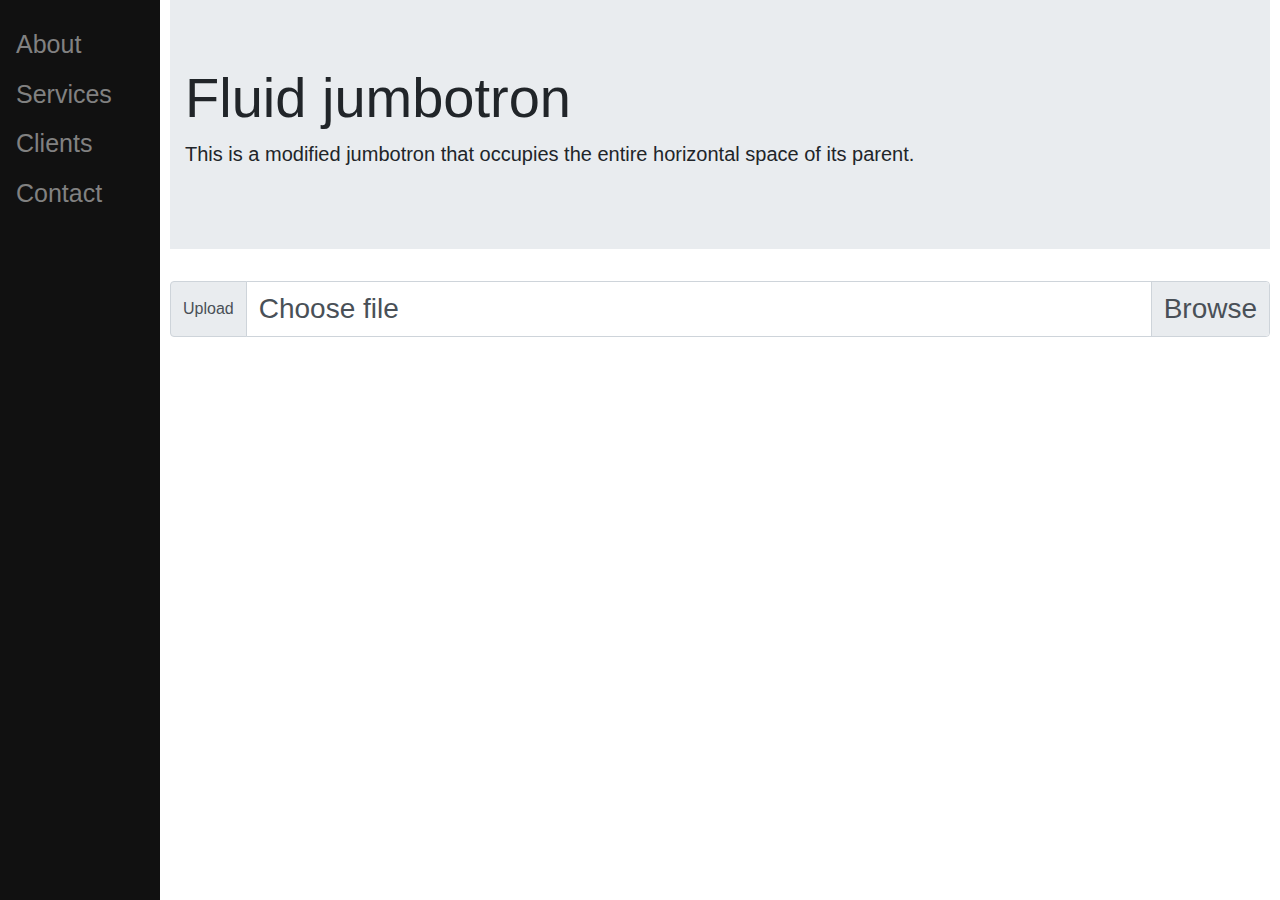
==== index.html @ 5700260c "Add files via upload" ====
<!DOCTYPE html>
<html>
<head>
    <title>Thrifter</title>
    <link href="https://stackpath.bootstrapcdn.com/bootstrap/4.3.1/css/bootstrap.min.css" rel="stylesheet" integrity="sha384-ggOyR0iXCbMQv3Xipma34MD+dH/1fQ784/j6cY/iJTQUOhcWr7x9JvoRxT2MZw1T" crossorigin="anonymous">
    <script src="https://stackpath.bootstrapcdn.com/bootstrap/4.3.1/js/bootstrap.min.js" integrity="sha384-JjSmVgyd0p3pXB1rRibZUAYoIIy6OrQ6VrjIEaFf/nJGzIxFDsf4x0xIM+B07jRM" crossorigin="anonymous"></script>
    <script src="https://stackpath.bootstrapcdn.com/bootstrap/4.3.1/js/bootstrap.bundle.min.js" integrity="sha384-xrRywqdh3PHs8keKZN+8zzc5TX0GRTLCcmivcbNJWm2rs5C8PRhcEn3czEjhAO9o" crossorigin="anonymous"></script>
    <link rel="stylesheet" type="text/css" href="index.css">
</head>

<body>
     
    <!-- side navbar -->
    <div class="sidenav">
            <a href="#about">About</a>
            <a href="#services">Services</a>
            <a href="#clients">Clients</a>
            <a href="#contact">Contact</a>
          </div>

  <div class="main">
    <!-- jumbotron -->
    <div class="jumbotron jumbotron-fluid">
            <div class="container">
              <h1 class="display-4">Fluid jumbotron</h1>
              <p class="lead">This is a modified jumbotron that occupies the entire horizontal space of its parent.</p>
            </div>
    </div>

    <!-- input file -->
    <div class="input-group mb-3">
            <div class="input-group-prepend">
              <span class="input-group-text">Upload</span>
            </div>
            <div class="custom-file">
              <input type="file" name="myImage" accept="image/*" class="custom-file-input" id="inputGroupFile01">
              <label class="custom-file-label" for="inputGroupFile01">Choose file</label>
            </div>
          </div>
  </div>





</body>
</html>
---- index.css ----
.sidenav {
    height: 100%;
    width: 160px;
    position: fixed;
    z-index: 1;
    top: 0;
    left: 0;
    background-color: #111;
    overflow-x: hidden;
    padding-top: 20px;
  }
  
  .sidenav a {
    padding: 6px 8px 6px 16px;
    text-decoration: none;
    font-size: 25px;
    color: #818181;
    display: block;
  }
  
  .sidenav a:hover {
    color: #f1f1f1;
  }
  
  .main {
    margin-left: 160px; /* Same as the width of the sidenav */
    font-size: 28px; /* Increased text to enable scrolling */
    padding: 0px 10px;
  }
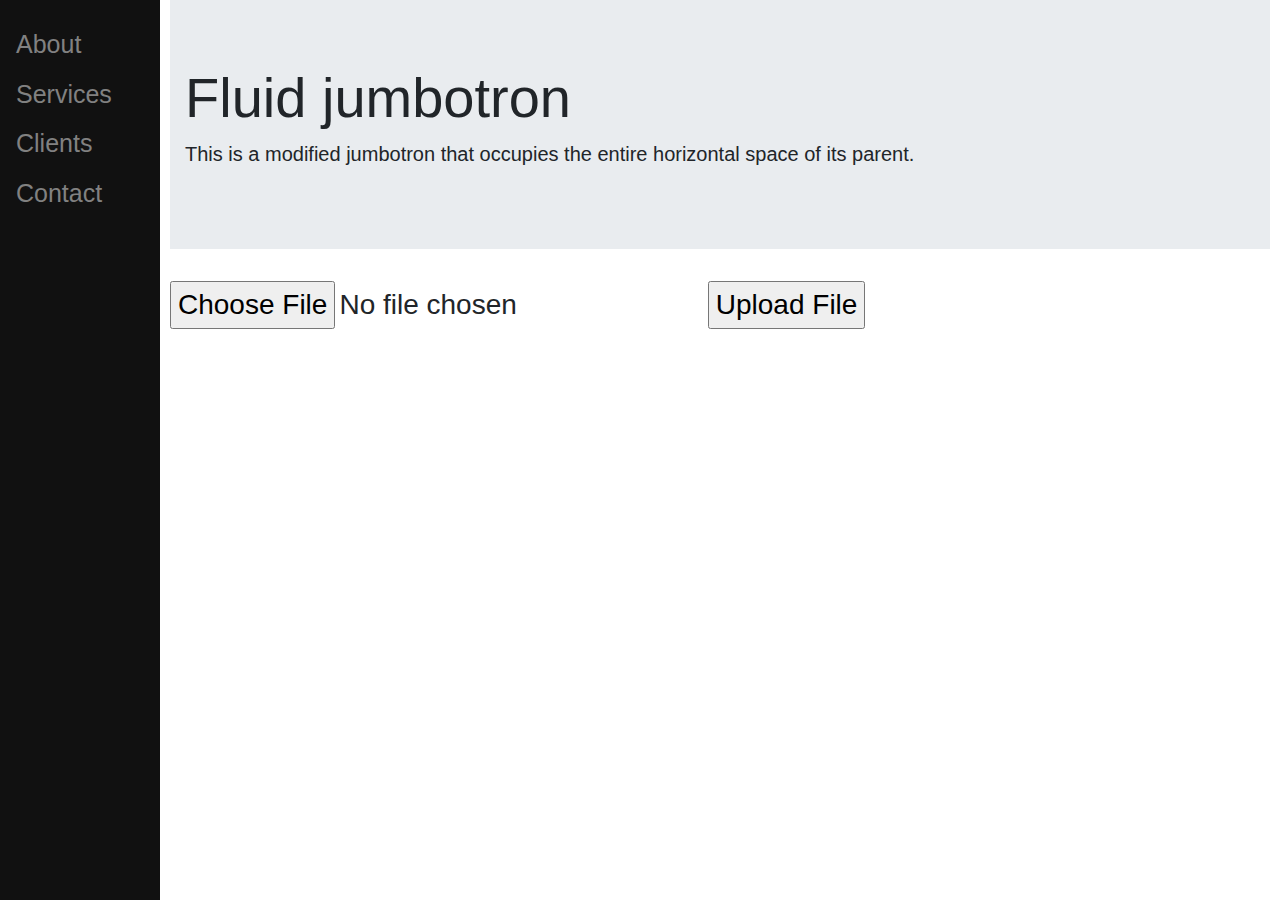
==== commit 07589a54: "get request" ====
--- a/index.html
+++ b/index.html
@@ -6,6 +6,9 @@
     <script src="https://stackpath.bootstrapcdn.com/bootstrap/4.3.1/js/bootstrap.min.js" integrity="sha384-JjSmVgyd0p3pXB1rRibZUAYoIIy6OrQ6VrjIEaFf/nJGzIxFDsf4x0xIM+B07jRM" crossorigin="anonymous"></script>
     <script src="https://stackpath.bootstrapcdn.com/bootstrap/4.3.1/js/bootstrap.bundle.min.js" integrity="sha384-xrRywqdh3PHs8keKZN+8zzc5TX0GRTLCcmivcbNJWm2rs5C8PRhcEn3czEjhAO9o" crossorigin="anonymous"></script>
     <link rel="stylesheet" type="text/css" href="index.css">
+    <meta charset="UTF-8">
+    <meta name="viewport" content="width=device-width, initial-scale=1.0">
+    <meta http-equiv="X-UA-Compatible" content="ie=edge">
 </head>
 
 <body>
@@ -28,15 +31,18 @@
     </div>
 
     <!-- input file -->
-    <div class="input-group mb-3">
-            <div class="input-group-prepend">
-              <span class="input-group-text">Upload</span>
-            </div>
-            <div class="custom-file">
-              <input type="file" name="myImage" accept="image/*" class="custom-file-input" id="inputGroupFile01">
-              <label class="custom-file-label" for="inputGroupFile01">Choose file</label>
-            </div>
-          </div>
+    <div id="input-file">
+      <form method="post" enctype="multipart/form-data" action="/image">
+        <input type="file" name="files[]">
+        <input type="submit" value="Upload File" name="submit">
+    </form>
+    <script src="upload.js"></script>
+    </div>
+
+
+
+
+
   </div>
 
 
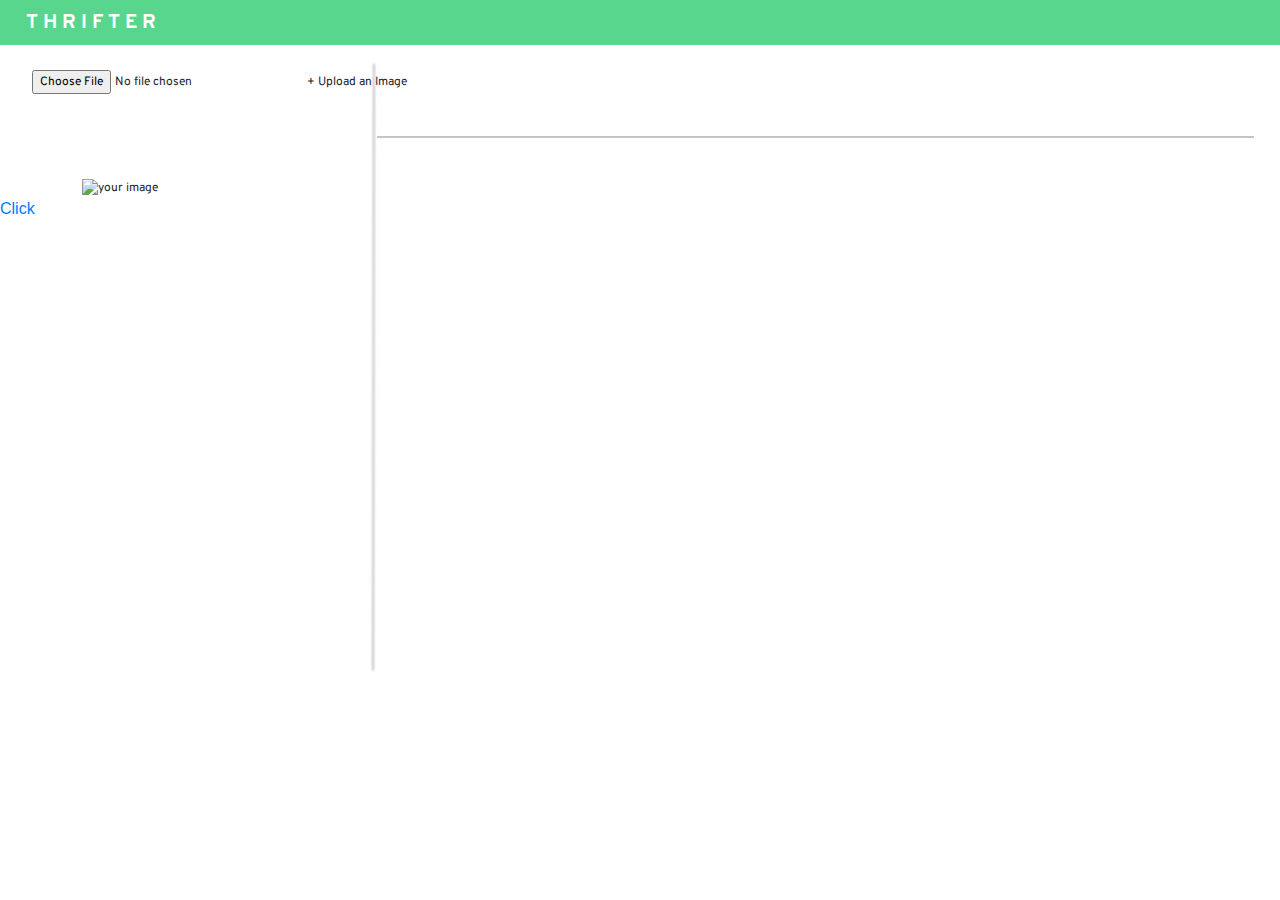
==== commit 6e9eb9b9: "Update index.html" ====
--- a/index.html
+++ b/index.html
@@ -1,49 +1,150 @@
 <!DOCTYPE html>
 <html>
 <head>
-    <title>Thrifter</title>
-    <link href="https://stackpath.bootstrapcdn.com/bootstrap/4.3.1/css/bootstrap.min.css" rel="stylesheet" integrity="sha384-ggOyR0iXCbMQv3Xipma34MD+dH/1fQ784/j6cY/iJTQUOhcWr7x9JvoRxT2MZw1T" crossorigin="anonymous">
-    <script src="https://stackpath.bootstrapcdn.com/bootstrap/4.3.1/js/bootstrap.min.js" integrity="sha384-JjSmVgyd0p3pXB1rRibZUAYoIIy6OrQ6VrjIEaFf/nJGzIxFDsf4x0xIM+B07jRM" crossorigin="anonymous"></script>
-    <script src="https://stackpath.bootstrapcdn.com/bootstrap/4.3.1/js/bootstrap.bundle.min.js" integrity="sha384-xrRywqdh3PHs8keKZN+8zzc5TX0GRTLCcmivcbNJWm2rs5C8PRhcEn3czEjhAO9o" crossorigin="anonymous"></script>
-    <link rel="stylesheet" type="text/css" href="index.css">
-    <meta charset="UTF-8">
-    <meta name="viewport" content="width=device-width, initial-scale=1.0">
-    <meta http-equiv="X-UA-Compatible" content="ie=edge">
+      <link rel="icon" href="SM.png">
+
+	<title>Thrifter</title>
+	<meta http-equiv="Content-Type" content="text/html; charset=utf-8"><meta name="viewport" content="width=device-width, initial-scale=1">
+	<link href="https://maxcdn.bootstrapcdn.com/bootstrap/4.1.3/css/bootstrap.min.css" rel="stylesheet" />
+  <link href="https://fonts.googleapis.com/css?family=Overpass" rel="stylesheet">
+  <script src="https://ajax.googleapis.com/ajax/libs/jquery/2.1.3/jquery.min.js"></script>
+
+
+<link rel="stylesheet" type="text/css" href="index.css">
+<style>
+        /* Add a black background color to the top navigation */
+.topnav {
+background-color:	#58D68D;
+overflow: hidden;
+}
+
+/* Style the links inside the navigation bar */
+.topnav a {
+  float: left;
+  display: block;
+  color: #FFFFFF;
+  text-align: center;
+  padding: 10px 16px 1px;
+  text-decoration: none;
+  font-size: 14px;
+  font-family: 'Karla', sans-serif;
+}
+
+/* Change the color of links on hover */
+
+
+/* Add an active class to highlight the current page */
+
+
+/* Hide the link that should open and close the topnav on small screens */
+.topnav .icon {
+  display: none;
+}
+/* When the screen is less than 600 pixels wide, hide all links, except for the first one ("Home"). Show the link that contains should open and close the topnav (.icon) */
+@media screen and (max-width: 600px) {
+  .topnav a:not(:first-child) {display: none;}
+  .topnav a.icon {
+    float: right;
+    display: block;
+  }
+}
+
+/* The "responsive" class is added to the topnav with JavaScript when the user clicks on the icon. This class makes the topnav look good on small screens (display the links vertically instead of horizontally) */
+@media screen and (max-width: 600px) {
+  .topnav.responsive {position: relative;}
+  .topnav.responsive a.icon {
+    position: absolute;
+    right: 0;
+    top: 0;
+  }
+  .topnav.responsive a {
+    float: none;
+    display: block;
+    text-align: left;
+  }
+}
+
+
+</style>
+
+<script>
+    function myFunction() {
+  var x = document.getElementById("myTopnav");
+  if (x.className === "topnav") {
+    x.className += " responsive";
+  } else {
+    x.className = "topnav";
+  }
+}
+</script>
+
+
+
 </head>
+<body>
 
-<body>
-     
-    <!-- side navbar -->
-    <div class="sidenav">
-            <a href="#about">About</a>
-            <a href="#services">Services</a>
-            <a href="#clients">Clients</a>
-            <a href="#contact">Contact</a>
-          </div>
 
-  <div class="main">
-    <!-- jumbotron -->
-    <div class="jumbotron jumbotron-fluid">
-            <div class="container">
-              <h1 class="display-4">Fluid jumbotron</h1>
-              <p class="lead">This is a modified jumbotron that occupies the entire horizontal space of its parent.</p>
-            </div>
-    </div>
+       <nav class="topnav  fixed-top" id="myTopnav">
+  <a href="#page-top" class="active" style="padding-right: 40px "> <h6 style="font-family: 'Overpass', sans-serif; font-weight: bold; line-height: normal; font-size: 20px;letter-spacing: 5px; padding-left: 10px;">THRIFTER </h6></a>
 
-    <!-- input file -->
-    <div id="input-file">
-      <form method="post" enctype="multipart/form-data" action="/image">
-        <input type="file" name="files[]">
-        <input type="submit" value="Upload File" name="submit">
-    </form>
-    <script src="upload.js"></script>
-    </div>
+  <a href="javascript:void(0);" class="icon" onclick="myFunction()">
+    <i class="fa fa-bars"></i>
+
+  </a>
+</nav>
 
 
 
 
 
+<div class="container1" style= "padding-top: 70px; padding-left: 32px; font-size: 12px; font-family: 'Overpass', sans-serif;">
+
+  <input type="file" name="file" id="file" class="inputfile" onchange="readURL(this);" />
+  <label for="file"> +  Upload an Image </label>
+  <div class=img-upload style = "padding-top: 80px; padding-right:20px; padding-left: 50px;">
+<img id="blah" src="http://placehold.it/180" alt="your image" style= "max-width:200px; max-height: 200px;""/>
+</div>
+
+</div>
+
+<script>
+function readURL(input) {
+      if (input.files && input.files[0]) {
+          var reader = new FileReader();
+
+          reader.onload = function (e) {
+              $('#blah')
+                  .attr('src', e.target.result);
+          };
+
+          reader.readAsDataURL(input.files[0]);
+      }
+  }
+  </script>
+
+
+
+  <script type="text/javascript">
+    $('#myForm')
+  .ajaxForm({
+      url : 'myscript.php', // or whatever
+      dataType : 'json',
+      success : function (response) {
+          alert("The server says: " + response);
+      }
+  })
+;
+  </script>
+
+  <div>
+      <a href="#" onclick="SubmitForm();">Click</a>
   </div>
+
+<hr style= "position: absolute; width: 605px; height: 0px; left: 70px; top: 350px; border: 1px solid #C4C4C4;filter: blur(1px);transform: rotate(90.09deg);"></hr>
+<hr style="position: absolute; width: 875px; height: 0px; left: 377px; top: 120px;border: 1px solid #C4C4C4;"></hr>
+
+
+
 
 
 
--- a/index.css
+++ b/index.css
@@ -1,13 +1,11 @@
 .sidenav {
-    height: 100%;
-    width: 160px;
-    position: fixed;
-    z-index: 1;
-    top: 0;
-    left: 0;
-    background-color: #111;
-    overflow-x: hidden;
-    padding-top: 20px;
+   position: absolute;
+width: 1152px;
+height: 78px;
+left: 0px;
+top: -7px;
+
+box-shadow: 0px 4px 4px rgba(0, 0, 0, 0.25);
   }
   
   .sidenav a {
@@ -17,6 +15,38 @@
     color: #818181;
     display: block;
   }
+
+
+.upload-btn { 
+    
+    position: absolute;
+width: 249px;
+height: 50px;
+left: 32px;
+top: 104px;
+
+background: #FFFFFF;
+border: 2px solid #C4C4C4;
+box-sizing: border-box;
+border-radius: 30px;
+}
+.upload-btn p {
+    
+position: absolute;
+width: 159px;
+height: 34px;
+left: 102px;
+top: 120px;
+
+font-family: Overpass;
+font-style: normal;
+font-weight: bold;
+line-height: normal;
+font-size: 14px;
+
+color: #58D68D;
+    
+}
   
   .sidenav a:hover {
     color: #f1f1f1;
@@ -27,4 +57,4 @@
     font-size: 28px; /* Increased text to enable scrolling */
     padding: 0px 10px;
   }
-  +  
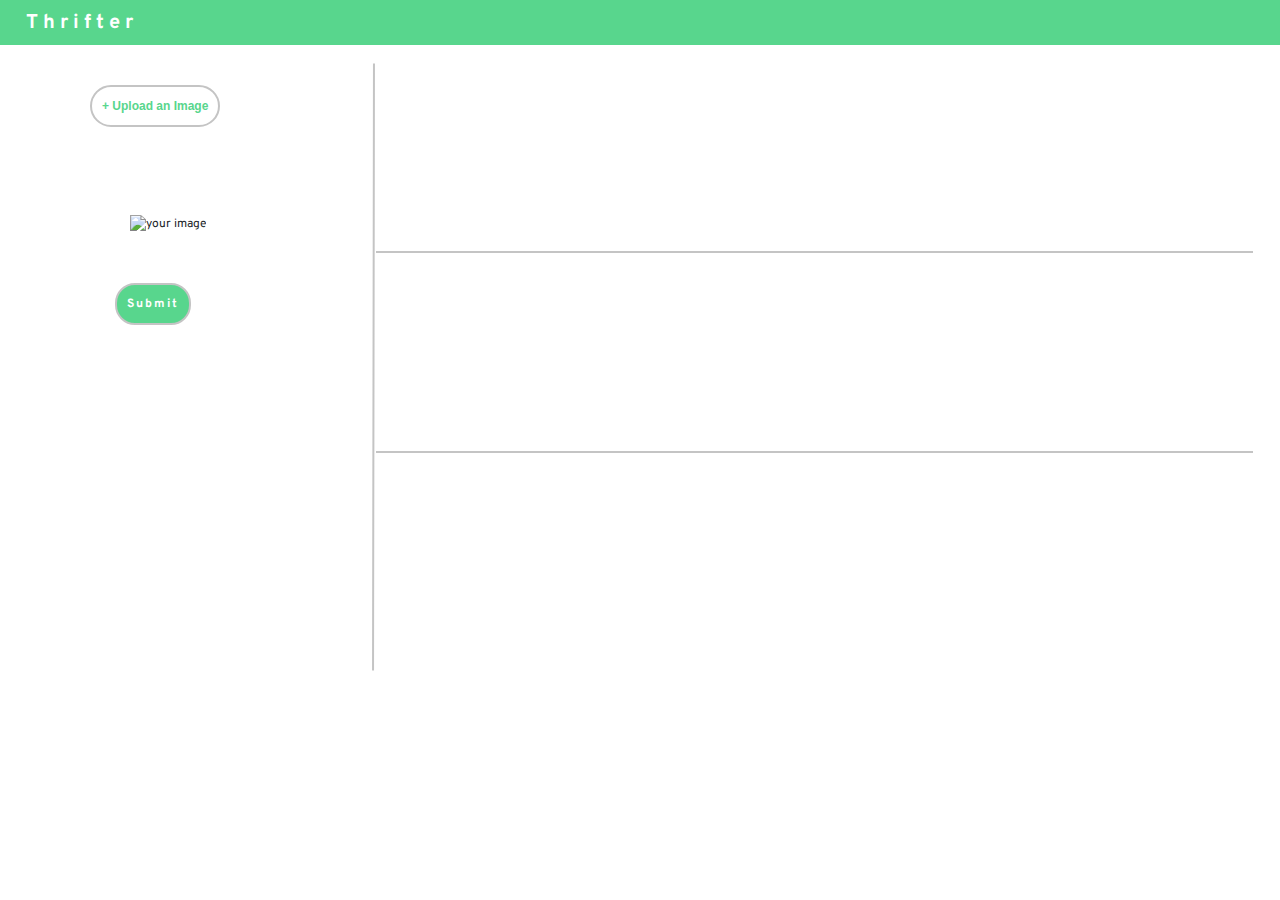
==== commit 821c14b7: "Update index.html" ====
--- a/index.html
+++ b/index.html
@@ -85,7 +85,7 @@
 
 
        <nav class="topnav  fixed-top" id="myTopnav">
-  <a href="#page-top" class="active" style="padding-right: 40px "> <h6 style="font-family: 'Overpass', sans-serif; font-weight: bold; line-height: normal; font-size: 20px;letter-spacing: 5px; padding-left: 10px;">THRIFTER </h6></a>
+  <a href="start.html" class="active" style="padding-right: 40px "> <h6 style="font-family: 'Overpass', sans-serif; font-weight: bold; line-height: normal; font-size: 20px;letter-spacing: 5px; padding-left: 10px;">Thrifter </h6></a>
 
   <a href="javascript:void(0);" class="icon" onclick="myFunction()">
     <i class="fa fa-bars"></i>
@@ -97,12 +97,12 @@
 
 
 
-<div class="container1" style= "padding-top: 70px; padding-left: 32px; font-size: 12px; font-family: 'Overpass', sans-serif;">
+<div class="container1" style= "padding-top: 85px; padding-left: 90px; font-size: 12px; font-family: 'Overpass', sans-serif;">
 
-  <input type="file" name="file" id="file" class="inputfile" onchange="readURL(this);" />
+  <input type="file" name="file" id="file" class="inputfile" onchange="readURL(this);"/>
   <label for="file"> +  Upload an Image </label>
-  <div class=img-upload style = "padding-top: 80px; padding-right:20px; padding-left: 50px;">
-<img id="blah" src="http://placehold.it/180" alt="your image" style= "max-width:200px; max-height: 200px;""/>
+  <div class=img-upload style = "padding-top: 80px; padding-right:40px; padding-left: 40px;">
+<img id="blah" src="placeholder.png" alt="your image" style= "max-width:200px; max-height: 200px;"/>
 </div>
 
 </div>
@@ -136,12 +136,22 @@
 ;
   </script>
 
-  <div>
-      <a href="#" onclick="SubmitForm();">Click</a>
+  <div class="container1" style= "padding-top: 50px; padding-left: 115px; font-size: 12px; font-family: 'Overpass', sans-serif;">
+    <form method="post" enctype="multipart/form-data" action="http://localhost:3000/api/thrifter/searchImg">
+        <a href="#"  style ="  background-color: #58D68D; color: white; font-size: 1.25em; font-weight: 700;  display: inline-block;  border: 2px solid #C4C4C4; padding: 10px 10px 10px 10px; border-radius: 20px; font-size: 12px; letter-spacing: 2px;"onclick="SubmitForm();">Submit</a>
+      </form>
   </div>
 
-<hr style= "position: absolute; width: 605px; height: 0px; left: 70px; top: 350px; border: 1px solid #C4C4C4;filter: blur(1px);transform: rotate(90.09deg);"></hr>
-<hr style="position: absolute; width: 875px; height: 0px; left: 377px; top: 120px;border: 1px solid #C4C4C4;"></hr>
+<div class=container0>
+
+
+</div>
+
+
+
+<hr style= "position: absolute; width: 605px; height: 0px; left: 70px; top: 350px; border: 1px solid #C4C4C4;filter: blur(0px);transform: rotate(90.09deg);"></hr>
+<hr style="position: absolute; width: 875px; height: 0px; left: 376px; top: 235px;border: 1px solid #C4C4C4;"></hr>
+<hr style="position: absolute; width: 875px; height: 0px; left: 376px; top: 435px;border: 1px solid #C4C4C4;"></hr>
 
 
 
--- a/index.css
+++ b/index.css
@@ -1,60 +1,215 @@
-.sidenav {
+. Add a black background color to the top navigation */
+.topnav {
+background-color:	#58D68D;
+overflow: hidden;
+}
+
+/* Style the links inside the navigation bar */
+.topnav a {
+  float: left;
+  display: block;
+  color: #FFFFFF;
+  text-align: center;
+  padding: 10px 16px 1px;
+  text-decoration: none;
+  font-size: 14px;
+  font-family: 'Karla', sans-serif;
+}
+
+.button-class {
+
+  position: absolute;
+  width: 249px;
+  height: 50px;
+  left: 32px;
+  top: 104px;
+
+  background-color: #FFFFFF;
+  border: 2px solid #C4C4C4;
+  box-sizing: border-box;
+  border-radius: 30px;
+}
+
+
+/* Hide the link that should open and close the topnav on small screens */
+.topnav .icon {
+  display: none;
+}
+/* When the screen is less than 600 pixels wide, hide all links, except for the first one ("Home"). Show the link that contains should open and close the topnav (.icon) */
+@media screen and (max-width: 600px) {
+  .topnav a:not(:first-child) {display: none;}
+  .topnav a.icon {
+    float: right;
+    display: block;
+  }
+}
+
+/* The "responsive" class is added to the topnav with JavaScript when the user clicks on the icon. This class makes the topnav look good on small screens (display the links vertically instead of horizontally) */
+@media screen and (max-width: 600px) {
+  .topnav.responsive {position: relative;}
+  .topnav.responsive a.icon {
+    position: absolute;
+    right: 0;
+    top: 0;
+  }
+  .topnav.responsive a {
+    float: none;
+    display: block;
+    text-align: left;
+  }}
+
+  .inputfile {
+  	width: 0.1px;
+  	height: 0.1px;
+  	opacity: 0;
+  	overflow: hidden;
+  	position: absolute;
+  	z-index: -1;
+  }
+
+  .inputfile + label {
+      font-size: 1.25em;
+      font-weight: 700;
+      color: white;
+      display: inline-block;
+      background-color:white;
+      border: 2px solid #C4C4C4;
+      padding: 10px 10px 10px 10px;
+      border-radius: 30px;
+      color:#58D68D;
+      font-size: 12px;
+font-family: Helvetica Neue,Helvetica,Arial,sans-serif;
+  }
+
+  .inputfile:focus + label,
+  .inputfile + label:hover {
+      background-color: #58D68D;
+      color: white;
+  }
+
+
+
+    /* Add a black background color to the top navigation */
+.topnav {
+background-color:	#000000;
+overflow: hidden;
+}
+
+/* Style the links inside the navigation bar */
+.topnav a {
+  float: left;
+  display: block;
+  color: #FFFFFF;
+  text-align: center;
+  padding: 10px 16px 1px;
+  text-decoration: none;
+  font-size: 14px;
+}
+
+
+/* Hide the link that should open and close the topnav on small screens */
+.topnav .icon {
+  display: none;
+}
+/* When the screen is less than 600 pixels wide, hide all links, except for the first one ("Home"). Show the link that contains should open and close the topnav (.icon) */
+@media screen and (max-width: 600px) {
+  .topnav a:not(:first-child) {display: none;}
+  .topnav a.icon {
+    float: right;
+    display: block;
+  }
+}
+
+/* The "responsive" class is added to the topnav with JavaScript when the user clicks on the icon. This class makes the topnav look good on small screens (display the links vertically instead of horizontally) */
+@media screen and (max-width: 600px) {
+  .topnav.responsive {position: relative;}
+  .topnav.responsive a.icon {
+    position: absolute;
+    right: 0;
+    top: 0;
+  }
+  .topnav.responsive a {
+    float: none;
+    display: block;
+    text-align: left;
+  }
+
+
+.caption {
    position: absolute;
-width: 1152px;
-height: 78px;
-left: 0px;
-top: -7px;
-
-box-shadow: 0px 4px 4px rgba(0, 0, 0, 0.25);
-  }
-  
-  .sidenav a {
-    padding: 6px 8px 6px 16px;
-    text-decoration: none;
-    font-size: 25px;
-    color: #818181;
-    display: block;
-  }
-
-
-.upload-btn { 
-    
-    position: absolute;
-width: 249px;
-height: 50px;
-left: 32px;
-top: 104px;
-
-background: #FFFFFF;
-border: 2px solid #C4C4C4;
-box-sizing: border-box;
-border-radius: 30px;
-}
-.upload-btn p {
-    
+   top: 50%;
+width: 70%;
+left: 50%;
+transform: translate(-50%, -50%);
+
+text-align: center;
+color: #1B2631;
+letter-spacing: 3px;
+font-size: 16px;
+
+
+
+}
+
+
+
+
+@media only screen and (min-width: 768px) {
+.parallax {
+/* The image used */
+background-image: url("googlepic.jpeg");
+/* Set a specific height */
+min-height: 750px;
+
+/* Create the parallax scrolling effect */
+background-attachment: fixed;
+background-position: center;
+background-repeat: no-repeat;
+background-size: cover;
+
+}
+.img{
+  max-width:180px;
+}
+.input[type=file]{
+padding:10px;
+padding-bottom: 80px;
+background:#2d2d2d;}
+
+
+.caption {
 position: absolute;
-width: 159px;
-height: 34px;
-left: 102px;
-top: 120px;
-
-font-family: Overpass;
-font-style: normal;
-font-weight: bold;
-line-height: normal;
-font-size: 14px;
-
-color: #58D68D;
-    
-}
-  
-  .sidenav a:hover {
-    color: #f1f1f1;
-  }
-  
-  .main {
-    margin-left: 160px; /* Same as the width of the sidenav */
-    font-size: 28px; /* Increased text to enable scrolling */
-    padding: 0px 10px;
-  }
-  
+top: 50%;
+width: 50%;
+text-align: center;
+color: #1B2631;
+letter-spacing: 3px;
+font-size: 25px;
+background-color: #000000;
+
+color: #fff;
+opacity: 0.82;
+
+
+}
+
+}
+
+
+#blah {
+  width: 249px;
+  height: 500px;
+  left: 32px;
+  top: 104px;
+  padding-top: 400px;
+
+
+}
+
+
+
+
+.nav-item {
+padding-right: 25px;
+}
+
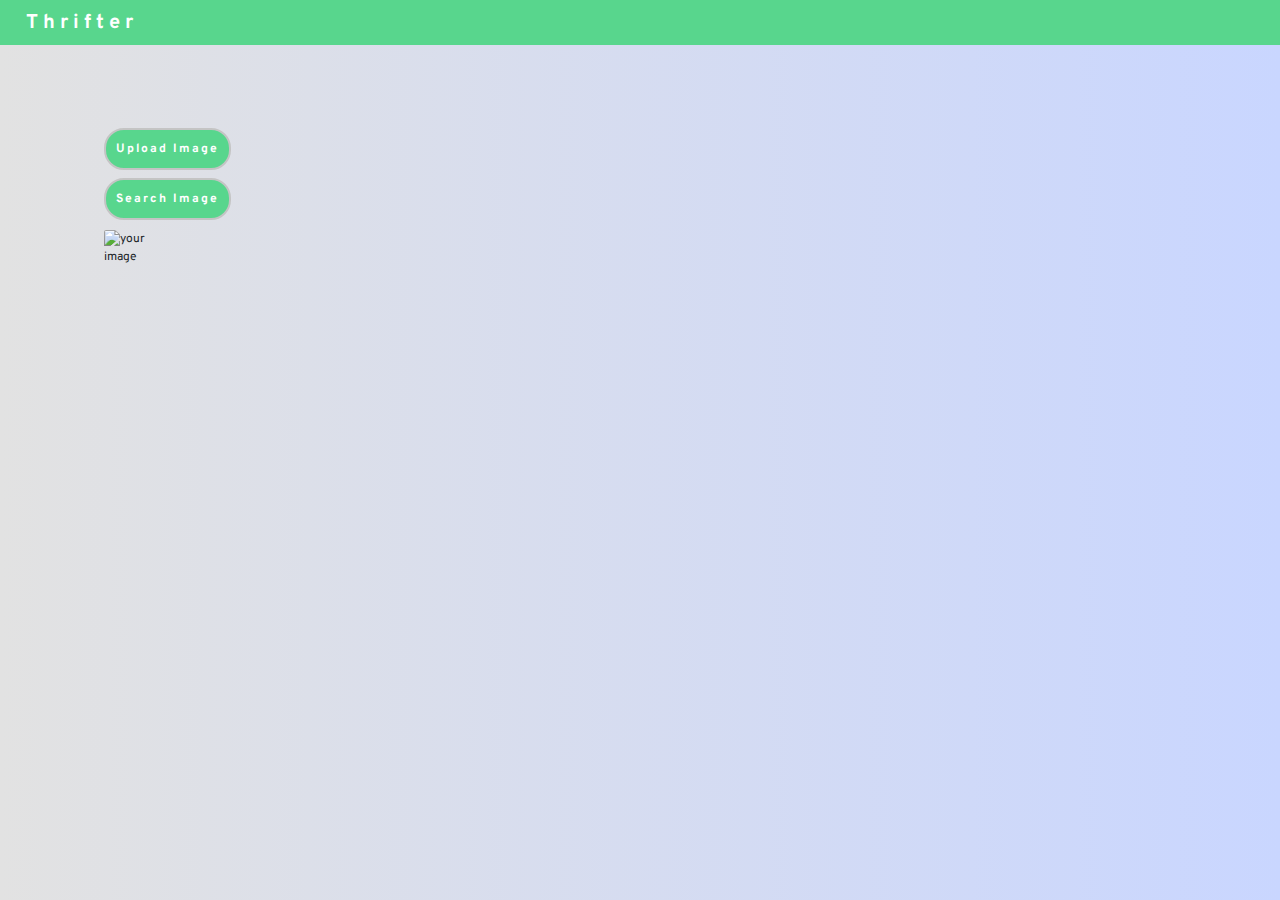
==== commit 5b2ba605: "working front end file" ====
--- a/index.html
+++ b/index.html
@@ -1,164 +1,324 @@
 <!DOCTYPE html>
 <html>
 <head>
-      <link rel="icon" href="SM.png">
-
+  
 	<title>Thrifter</title>
 	<meta http-equiv="Content-Type" content="text/html; charset=utf-8"><meta name="viewport" content="width=device-width, initial-scale=1">
 	<link href="https://maxcdn.bootstrapcdn.com/bootstrap/4.1.3/css/bootstrap.min.css" rel="stylesheet" />
   <link href="https://fonts.googleapis.com/css?family=Overpass" rel="stylesheet">
-  <script src="https://ajax.googleapis.com/ajax/libs/jquery/2.1.3/jquery.min.js"></script>
-
-
-<link rel="stylesheet" type="text/css" href="index.css">
-<style>
-        /* Add a black background color to the top navigation */
-.topnav {
-background-color:	#58D68D;
-overflow: hidden;
-}
-
-/* Style the links inside the navigation bar */
-.topnav a {
-  float: left;
-  display: block;
-  color: #FFFFFF;
-  text-align: center;
-  padding: 10px 16px 1px;
-  text-decoration: none;
-  font-size: 14px;
-  font-family: 'Karla', sans-serif;
-}
-
-/* Change the color of links on hover */
-
-
-/* Add an active class to highlight the current page */
-
-
-/* Hide the link that should open and close the topnav on small screens */
-.topnav .icon {
-  display: none;
-}
-/* When the screen is less than 600 pixels wide, hide all links, except for the first one ("Home"). Show the link that contains should open and close the topnav (.icon) */
-@media screen and (max-width: 600px) {
-  .topnav a:not(:first-child) {display: none;}
-  .topnav a.icon {
-    float: right;
-    display: block;
-  }
-}
-
-/* The "responsive" class is added to the topnav with JavaScript when the user clicks on the icon. This class makes the topnav look good on small screens (display the links vertically instead of horizontally) */
-@media screen and (max-width: 600px) {
-  .topnav.responsive {position: relative;}
-  .topnav.responsive a.icon {
-    position: absolute;
-    right: 0;
-    top: 0;
-  }
-  .topnav.responsive a {
-    float: none;
-    display: block;
-    text-align: left;
-  }
-}
-
-
-</style>
-
-<script>
+  
+  
+  <link rel="stylesheet" type="text/css" href="index.css">
+  <style>
+    /* Add a black background color to the top navigation */
+    body {
+      background: #C9D6FF;  /* fallback for old browsers */
+      background: -webkit-linear-gradient(to right, #E2E2E2, #C9D6FF);  /* Chrome 10-25, Safari 5.1-6 */
+      background: linear-gradient(to right, #E2E2E2, #C9D6FF); /* W3C, IE 10+/ Edge, Firefox 16+, Chrome 26+, Opera 12+, Safari 7+ */
+    }
+
+    .img-preview {
+      margin-top: 10px;
+    }
+    
+    .dataBorderFirst {
+      margin-top: 100px;
+    }
+
+    img {
+      border-radius: 5%;
+    }
+
+    input:hover {background-color: #3e8e41}
+
+    input:active {
+      background-color: #3e8e41;
+      box-shadow: 0 5px #666;
+      transform: translateY(4px);
+    }
+
+    .topnav {
+      background-color:	#58D68D;
+      overflow: hidden;
+    }
+    
+    /* Style the links inside the navigation bar */
+    .topnav a {
+      float: left;
+      display: block;
+      color: #FFFFFF;
+      text-align: center;
+      padding: 10px 16px 1px;
+      text-decoration: none;
+      font-size: 14px;
+      font-family: 'Karla', sans-serif;
+    }
+    
+    /* Change the color of links on hover */
+    
+    
+    /* Add an active class to highlight the current page */
+    
+    
+    /* Hide the link that should open and close the topnav on small screens */
+    .topnav .icon {
+      display: none;
+    }
+    /* When the screen is less than 600 pixels wide, hide all links, except for the first one ("Home"). Show the link that contains should open and close the topnav (.icon) */
+    @media screen and (max-width: 600px) {
+      .topnav a:not(:first-child) {display: none;}
+      .topnav a.icon {
+        float: right;
+        display: block;
+      }
+    }
+    
+    /* The "responsive" class is added to the topnav with JavaScript when the user clicks on the icon. This class makes the topnav look good on small screens (display the links vertically instead of horizontally) */
+    @media screen and (max-width: 600px) {
+      .topnav.responsive {position: relative;}
+      .topnav.responsive a.icon {
+        position: absolute;
+        right: 0;
+        top: 0;
+      }
+      .topnav.responsive a {
+        float: none;
+        display: block;
+        text-align: left;
+      }
+    }
+    
+    
+  </style>
+  
+  <script>
     function myFunction() {
-  var x = document.getElementById("myTopnav");
-  if (x.className === "topnav") {
-    x.className += " responsive";
-  } else {
-    x.className = "topnav";
-  }
-}
-</script>
-
-
+      var x = document.getElementById("myTopnav");
+      if (x.className === "topnav") {
+        x.className += " responsive";
+      } else {
+        x.className = "topnav";
+      }
+    }
+  </script>
+  
 
 </head>
+
+<script src="https://ajax.googleapis.com/ajax/libs/jquery/3.3.1/jquery.min.js"></script>
+
 <body>
-
-
-       <nav class="topnav  fixed-top" id="myTopnav">
-  <a href="start.html" class="active" style="padding-right: 40px "> <h6 style="font-family: 'Overpass', sans-serif; font-weight: bold; line-height: normal; font-size: 20px;letter-spacing: 5px; padding-left: 10px;">Thrifter </h6></a>
-
-  <a href="javascript:void(0);" class="icon" onclick="myFunction()">
-    <i class="fa fa-bars"></i>
-
-  </a>
-</nav>
-
-
-
-
-
-<div class="container1" style= "padding-top: 85px; padding-left: 90px; font-size: 12px; font-family: 'Overpass', sans-serif;">
-
-  <input type="file" name="file" id="file" class="inputfile" onchange="readURL(this);"/>
-  <label for="file"> +  Upload an Image </label>
-  <div class=img-upload style = "padding-top: 80px; padding-right:40px; padding-left: 40px;">
-<img id="blah" src="placeholder.png" alt="your image" style= "max-width:200px; max-height: 200px;"/>
-</div>
-
-</div>
-
-<script>
-function readURL(input) {
-      if (input.files && input.files[0]) {
-          var reader = new FileReader();
-
-          reader.onload = function (e) {
-              $('#blah')
-                  .attr('src', e.target.result);
-          };
-
-          reader.readAsDataURL(input.files[0]);
-      }
-  }
-  </script>
-
-
-
-  <script type="text/javascript">
-    $('#myForm')
-  .ajaxForm({
-      url : 'myscript.php', // or whatever
-      dataType : 'json',
-      success : function (response) {
-          alert("The server says: " + response);
-      }
-  })
-;
-  </script>
-
-  <div class="container1" style= "padding-top: 50px; padding-left: 115px; font-size: 12px; font-family: 'Overpass', sans-serif;">
-    <form method="post" enctype="multipart/form-data" action="http://localhost:3000/api/thrifter/searchImg">
-        <a href="#"  style ="  background-color: #58D68D; color: white; font-size: 1.25em; font-weight: 700;  display: inline-block;  border: 2px solid #C4C4C4; padding: 10px 10px 10px 10px; border-radius: 20px; font-size: 12px; letter-spacing: 2px;"onclick="SubmitForm();">Submit</a>
-      </form>
-  </div>
-
-<div class=container0>
-
-
-</div>
-
-
-
-<hr style= "position: absolute; width: 605px; height: 0px; left: 70px; top: 350px; border: 1px solid #C4C4C4;filter: blur(0px);transform: rotate(90.09deg);"></hr>
-<hr style="position: absolute; width: 875px; height: 0px; left: 376px; top: 235px;border: 1px solid #C4C4C4;"></hr>
-<hr style="position: absolute; width: 875px; height: 0px; left: 376px; top: 435px;border: 1px solid #C4C4C4;"></hr>
-
-
-
-
-
-
-
-
-</body>
-</html>
+  
+  
+  <nav class="topnav  fixed-top" id="myTopnav">
+    <a href="start.html" class="active" style="padding-right: 40px "> <h6 style="font-family: 'Overpass', sans-serif; font-weight: bold; line-height: normal; font-size: 20px;letter-spacing: 5px; padding-left: 10px;">Thrifter </h6></a>
+    
+    <a href="javascript:void(0);" class="icon" onclick="myFunction()">
+      <i class="fa fa-bars"></i>
+      
+    </a>
+  </nav>
+  
+        
+        <br>
+
+        <div class="p-1">
+          <div class="row">
+            <div class="col-sm-3">
+
+
+
+              <div class="container1" style= "width: 50%; padding-top: 100px; padding-left: 100px; font-size: 12px; font-family: 'Overpass', sans-serif;">
+                <form id="myForm" name="myForm" method="post" enctype="multipart/form-data">
+                 
+                  <label for="file-upload" class="custom-file-upload" style= "white-space: nowrap; background-color: #58D68D; color: white; font-size: 1.25em; font-weight: 700;  display: inline-block;  border: 2px solid #C4C4C4; padding: 10px 10px 10px 10px; border-radius: 20px; font-size: 12px; letter-spacing: 2px;">
+                      <i class="fa fa-cloud-upload"></i> Upload Image
+                  </label>
+                    <input id="file-upload" name='files' onchange="readURL(this);" type="file" style="display:none;">
+                  <br>
+                  <input #submit style="background-color: #58D68D; color: white; font-size: 1.25em; font-weight: 700;  display: inline-block;  border: 2px solid #C4C4C4; padding: 10px 10px 10px 10px; border-radius: 20px; font-size: 12px; letter-spacing: 2px;" type="submit" value="Search Image" name="submit" >
+                </form>
+
+                <div class="img-preview" > 
+                  <img id="blah" src="placeholder.png" alt="your image" style= "max-width:200px; max-height: 200px;"/>
+                </div>
+
+              </div>
+            </div>
+            <div class="col-sm-7">
+
+              <div class="row">
+                  <div class="dataBorderFirst" style="width: 95%;">
+                      <div id="data1"></div>
+                  </div>
+              </div>
+              <br>
+              <div class="row">
+                  <div class="" style="width: 95%;">
+                      <div id="data2"></div>
+                  </div>
+              </div>
+
+            </div>
+          </div>
+        </div>
+
+        <script type="text/javascript">
+
+          function readURL(input) { // reference: https://codepen.io/mobifreaks/pen/LIbca
+                  if (input.files && input.files[0]) {
+                      var reader = new FileReader();
+
+                      reader.onload = function (e) {
+                          $('#blah')
+                              .attr('src', e.target.result);
+                      };
+
+                      reader.readAsDataURL(input.files[0]);
+                  }
+            }
+
+          // file upload onchange take from: https://stackoverflow.com/questions/41542845/how-to-display-file-name-for-custom-styled-input-file-using-jquery
+          $('#file-upload').change(function() {
+            var i = $(this).prev('label').clone();
+            var file = $('#file-upload')[0].files[0].name;
+            $(this).prev('label').text(file);
+          });
+
+          function showname () {
+            var name = document.getElementById('fileInput'); 
+            alert('Selected file: ' + name.files.item(0).name);
+            alert('Selected file: ' + name.files.item(0).size);
+            alert('Selected file: ' + name.files.item(0).type);
+          }
+
+          function parseTable(obj) {
+
+            console.log(JSON.parse(obj));
+            newObj = JSON.parse(obj);
+            
+            let dataContent1 = '';
+            let dataContent2 = '';
+
+            if (newObj.length > 1) {
+              // data1
+              // $("#data1").replaceWith('');
+              
+              //console.log(newObj[0].Description);
+              //console.log(newObj[0].base64);
+
+              dataContent1 += "<div class='row'>";
+              dataContent1 += "<div class='col-sm-5'>";
+              dataContent1 += "<figure>";
+              dataContent1 += "<img src='data:image/png;base64," + newObj[0].base64 + "'" + " style= 'max-width:300px; max-height: 300px;'/>";
+              dataContent1 += "<figcaption><b>Description: </b>" + newObj[0].Description + "<br> <b>Store: </b>" + newObj[0].Store + "</figcaption>" 
+              dataContent1 += "</figure></div>"
+
+              dataContent1 += "<div class='display-4 col-sm-5 text-center' style='width: 100%; margin-top: auto; margin-bottom: auto;'> <b>Match:</b> " + newObj[0].percentFloorMatch + "%</div>";
+
+              dataContent1 += "</div><br>";
+
+              $("#data1").html(dataContent1);
+              $("#data1").css({
+                  "border-style": "solid",
+                  "border-color": "#9b870c",
+                  "border-radius": "2%",
+                  "margin-left": "50px",
+                  "margin-bottom": "25px;"
+              });
+
+              //console.log(newObj[0].Description);
+              //console.log(newObj[0].base64);
+
+              dataContent2 += "<div class='row'>";
+              dataContent2 += "<div class='col-sm-5'>";
+              dataContent2 += "<figure>";
+              dataContent2 += "<img src='data:image/png;base64," + newObj[1].base64 + "'" + " style= 'max-width:300px; max-height: 300px;'/>";
+              dataContent2 += "<figcaption><b>Description: </b>" + newObj[1].Description + "<br> <b>Store: </b>" + newObj[1].Store + "</figcaption>" 
+              dataContent2 += "</figure></div>"
+
+              dataContent2 += "<div class='display-4 col-sm-5 text-center' style='width: 100%; margin-top: auto; margin-bottom: auto;'> <b>Match:</b> " + newObj[1].percentFloorMatch + "%</div>";
+
+              dataContent2 += "</div><br>";
+
+              console.log(dataContent2);
+
+              $("#data2").html(dataContent2);
+              $("#data2").css({
+                  "border-style": "solid",
+                  "border-color": "#9b870c",
+                  "border-radius": "2%",
+                  "margin-left": "50px",
+                  "margin-bottom": "25px;"
+              });
+
+            } // else if (newObj.length > 0) { // technically will never have 0 or 1 matches, algorithm will always return 2 CLOSEST matches
+          //     // data1
+          //     // $("#data1").replaceWith('');
+
+          //     console.log(newObj[0].Description);
+          //     console.log(newObj[0].base64);
+              
+          //     dataContent1 += "<h3>Description: </h3>";
+          //     dataContent1 +=  "<div>" + newObj[0].Description + "</div>";
+          //     dataContent1 += "<h3>Store: </h3>";
+          //     dataContent1 +=  "<div>" + newObj[0].Store + "</div>";
+          //     dataContent1 += "<img src='data:image/png;base64," + newObj[0].base64 + "'" + " style= 'max-width:200px; max-height: 200px;'/>";
+          //     dataContent1 += "<br>";
+
+          //     $("#data1").html(dataContent1);
+          //     $("#data2").html('');
+          //   } else { 
+          //     $("#data1").html('');
+          //     $("#data2").html('');
+          //     $("#notFound").html("<div>No Matches Found!</div>");
+          //   }
+          // }
+          }
+
+          window.addEventListener("load", function () {
+            function sendData() {
+              var XHR = new XMLHttpRequest(); 
+              // XMLHttpRequest (XHR) is an API in the form of an object whose methods transfer data between a web browser and a web server. 
+
+              // Ajax request uses XHR request as core function to make the call. 
+              // You can say it is wrapper with added checking and functionality to provide cross-browser compatibility 
+              //and error correcting and checking mechanism.
+        
+              // Bind the FormData object and the form element
+              var FD = new FormData(form);
+        
+              // Define what happens on successful data submission
+              XHR.addEventListener("load", function(event) {
+                console.log(event.target.responseText);
+                parseTable(event.target.responseText);                
+              });
+        
+              // Define what happens in case of error
+              XHR.addEventListener("error", function(event) {
+                alert('Oops! Something went wrong.');
+                
+              });
+        
+              // Set up our request
+              XHR.open("POST", "http://localhost:3000/api/thrifter/searchImg");
+        
+              // The data sent is what the user provided in the form
+              XHR.send(FD);
+            }
+          
+            // Access the form element...
+            var form = document.getElementById("myForm");
+        
+            // ...and take over its submit event.
+            form.addEventListener("submit", function (event) {
+              event.preventDefault();
+        
+              sendData();
+            });
+          });     
+    </script>         
+        
+    </body>
+  </html>
+                        --- a/index.css
+++ b/index.css
@@ -58,14 +58,7 @@
     text-align: left;
   }}
 
-  .inputfile {
-  	width: 0.1px;
-  	height: 0.1px;
-  	opacity: 0;
-  	overflow: hidden;
-  	position: absolute;
-  	z-index: -1;
-  }
+  
 
   .inputfile + label {
       font-size: 1.25em;
@@ -212,4 +205,3 @@
 .nav-item {
 padding-right: 25px;
 }
-
